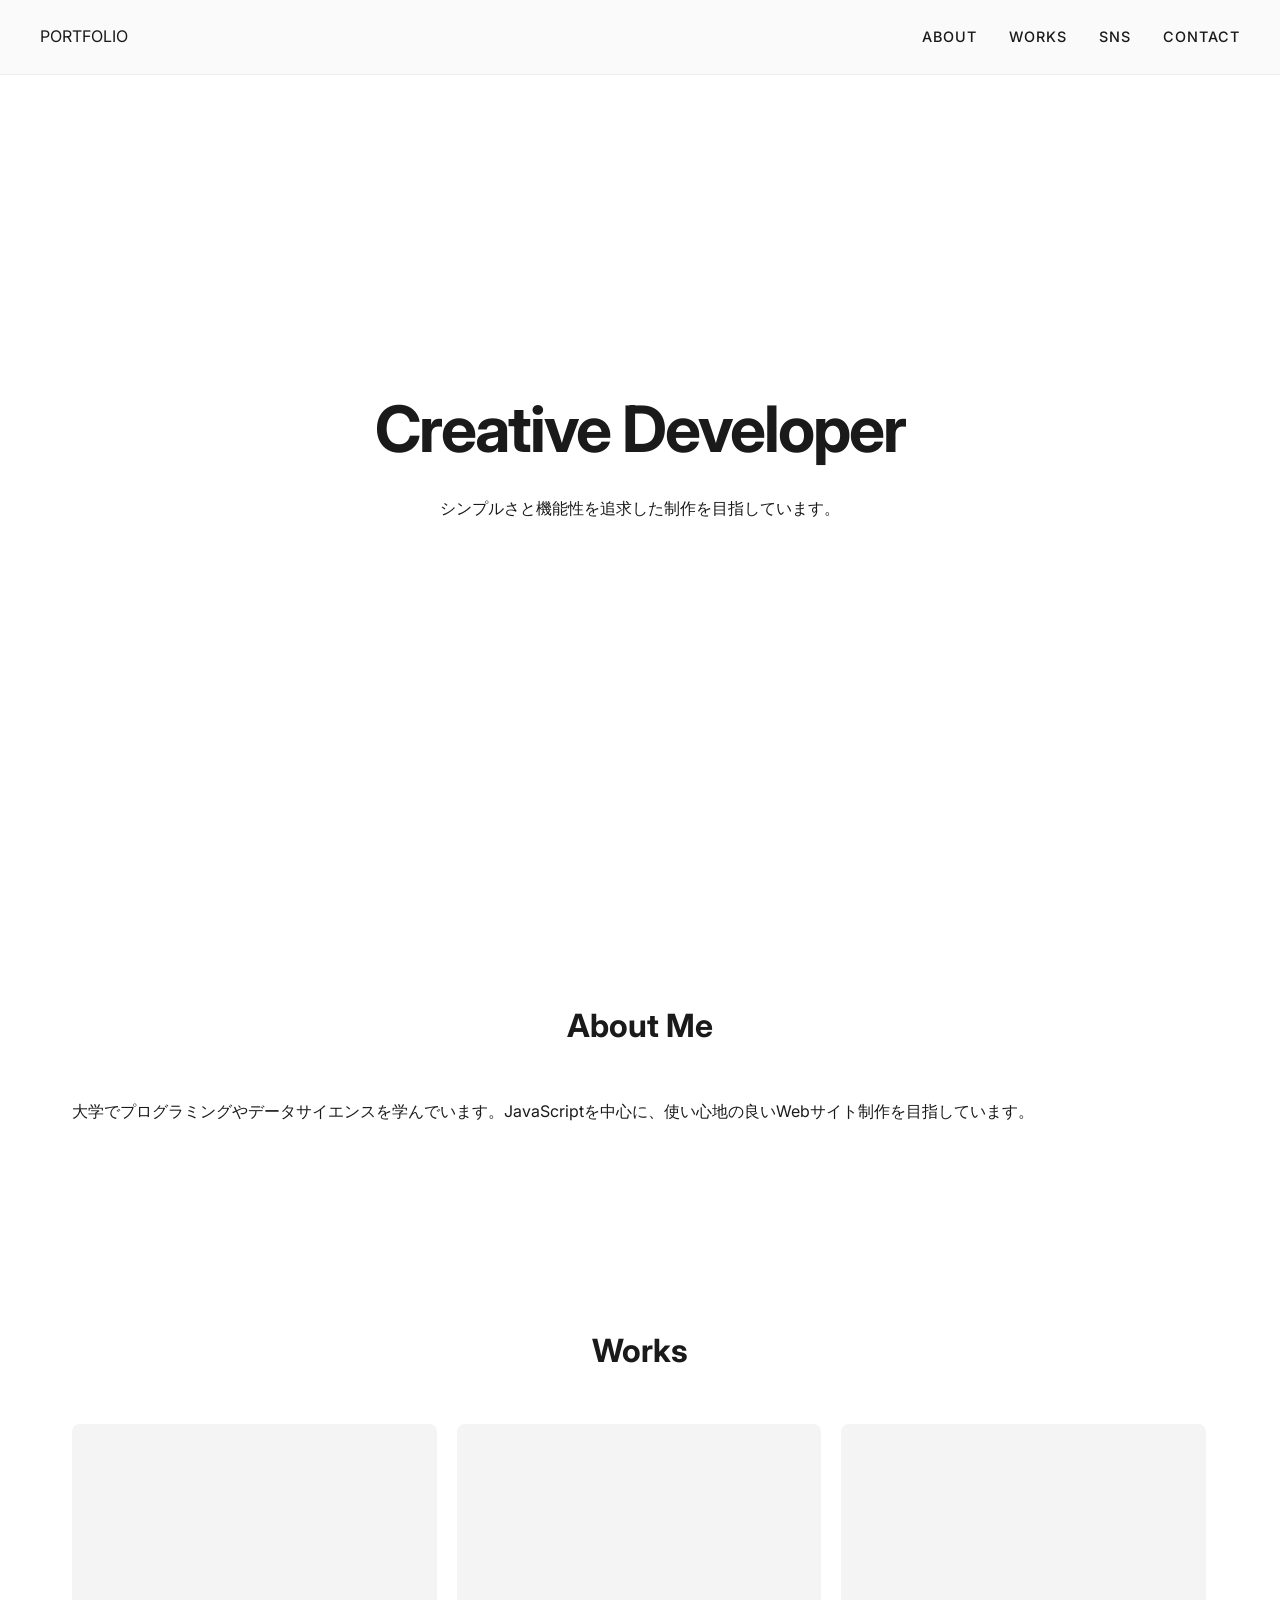
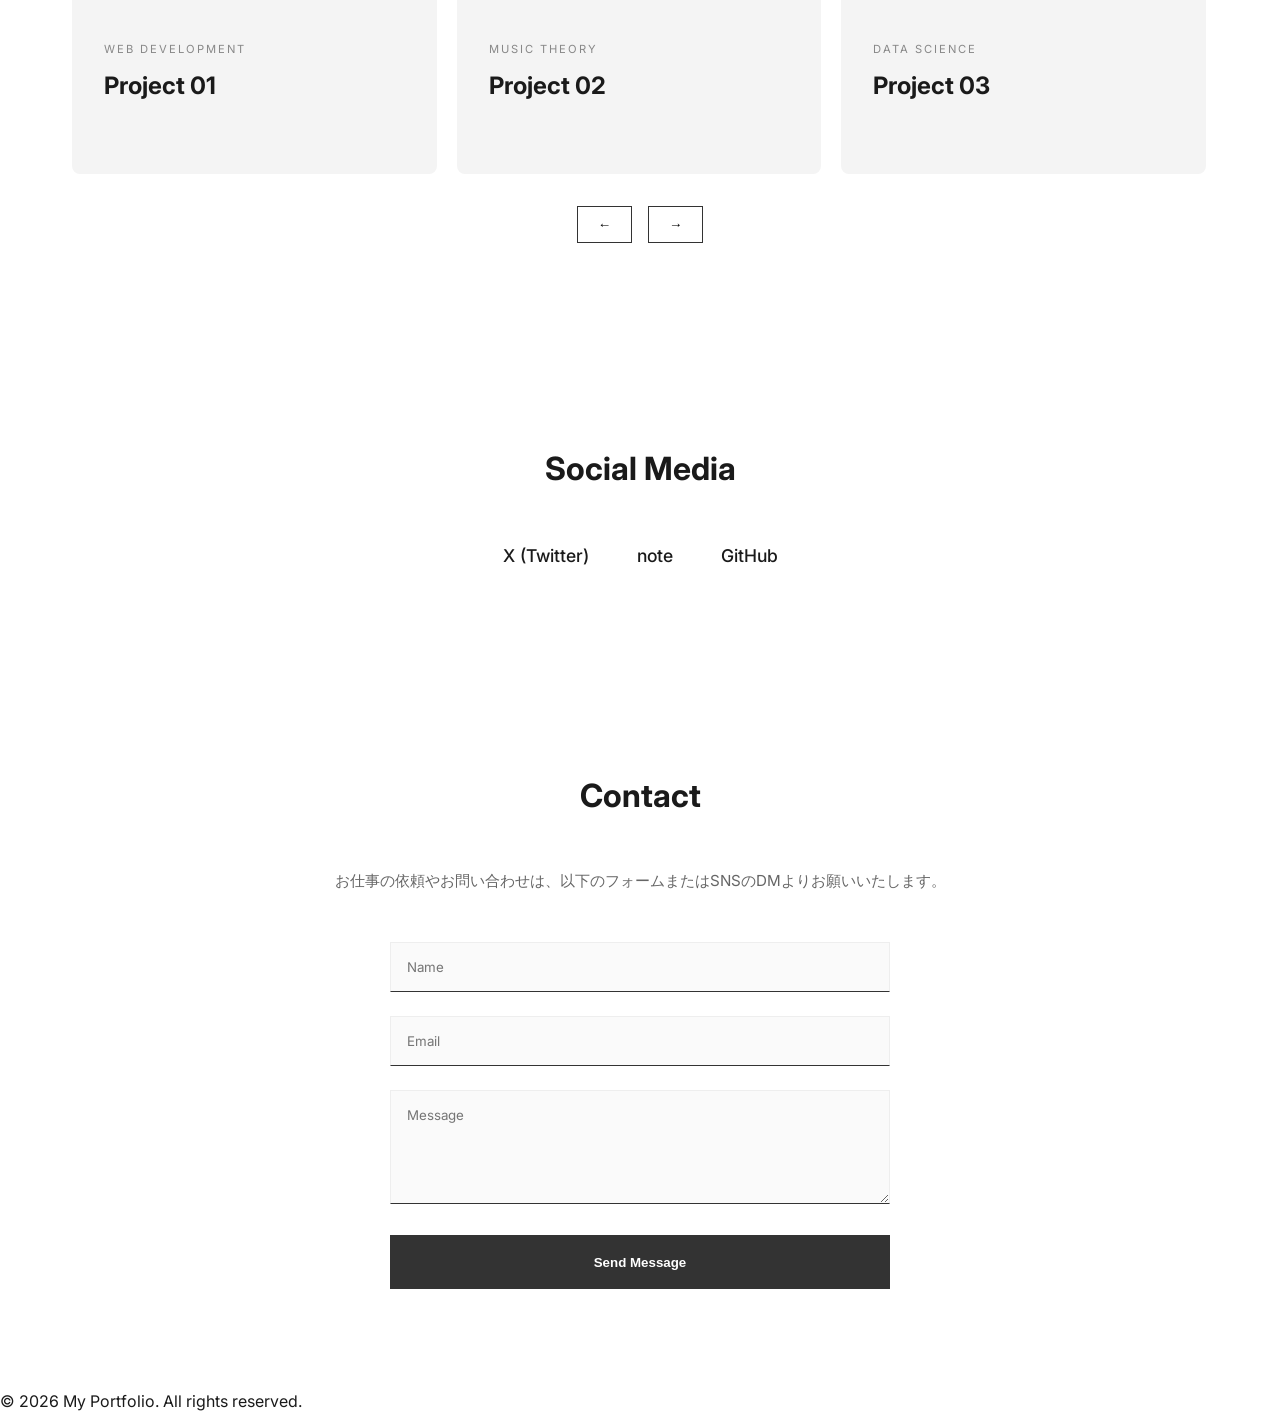
==== index.html @ 4898f510 "ポートフォリオ風のWebページ" ====
<!DOCTYPE html>
<html lang="ja">

<head>
  <meta charset="UTF-8">
  <meta name="viewport" content="width=device-width, initial-scale=1.0">
  <title>My Portfolio | Minimal & Modern</title>
  <link rel="stylesheet" href="style.css">
  <link href="https://fonts.googleapis.com/css2?family=Inter:wght@300;500;700&display=swap" rel="stylesheet">
</head>

<body>

  <header>
    <nav>
      <div class="logo">PORTFOLIO</div>
      <ul>
        <li><a href="#about">About</a></li>
        <li><a href="#works">Works</a></li>
        <li><a href="#sns">SNS</a></li>
        <li><a href="#contact">Contact</a></li>
      </ul>
    </nav>
  </header>

  <main>
    <section class="hero fade-in">
      <h1>Creative Developer</h1>
      <p>シンプルさと機能性を追求した制作を目指しています。</p>
    </section>

    <section id="about" class="about fade-in">
      <h2>About Me</h2>
      <div class="about-content">
        <p>大学でプログラミングやデータサイエンスを学んでいます。JavaScriptを中心に、使い心地の良いWebサイト制作を目指しています。</p>
      </div>
    </section>

    <section id="works" class="works fade-in">
    <h2>Works</h2>
    <div class="carousel-container">
        <div class="carousel-track">
            <a href="https://example.com/project01" class="work-card">
                <div class="work-content">
                    <span class="work-category">Web Development</span>
                    <h3 class="work-title">Project 01</h3>
                    <p class="work-view">View Project →</p>
                </div>
            </a>
            
            <a href="https://example.com/project02" class="work-card">
                <div class="work-content">
                    <span class="work-category">Music Theory</span>
                    <h3 class="work-title">Project 02</h3>
                    <p class="work-view">View Project →</p>
                </div>
            </a>

            <a href="https://example.com/project03" class="work-card">
                <div class="work-content">
                    <span class="work-category">Data Science</span>
                    <h3 class="work-title">Project 03</h3>
                    <p class="work-view">View Project →</p>
                </div>
            </a>

            <a href="https://example.com/project04" class="work-card">
                <div class="work-content">
                    <span class="work-category">App Design</span>
                    <h3 class="work-title">Project 04</h3>
                    <p class="work-view">View Project →</p>
                </div>
            </a>
        </div>
        <div class="carousel-buttons">
            <button id="prevBtn">←</button>
            <button id="nextBtn">→</button>
        </div>
    </div>
</section>

    <section id="sns" class="sns fade-in">
    <h2>Social Media</h2>
    <ul class="sns-list">
        <li><a href="https://x.com/kuroma78459508" target="_blank" rel="noopener noreferrer">X (Twitter)</a></li>
        <li><a href="https://note.com/light_racoon7523" target="_blank" rel="noopener noreferrer">note</a></li>
        <li><a href="https://github.com/chanbe-develop" target="_blank" rel="noopener noreferrer">GitHub</a></li>
    </ul>
</section>

<section id="contact" class="contact fade-in">
    <h2>Contact</h2>
    <p class="contact-text">お仕事の依頼やお問い合わせは、以下のフォームまたはSNSのDMよりお願いいたします。</p>

    <form id="contact-form">
        <div class="form-item">
            <input type="text" placeholder="Name" required>
        </div>
        <div class="form-item">
            <input type="email" placeholder="Email" required>
        </div>
        <div class="form-item">
            <textarea placeholder="Message" rows="5" required></textarea>
        </div>
        <button type="submit" class="submit-btn">Send Message</button>
    </form>
</section>
  </main>

  <footer>
    <p>&copy; 2026 My Portfolio. All rights reserved.</p>
  </footer>

  <script src="script.js"></script>
</body>

</html>
---- style.css ----
:root {
    --bg-color: #ffffff;
    --text-color: #1a1a1a;
    --accent-color: #333333;
    --gray-light: #f4f4f4;
    --transition: all 0.4s cubic-bezier(0.25, 0.46, 0.45, 0.94);
}

* {
    margin: 0;
    padding: 0;
    box-sizing: border-box;
}

body {
    font-family: 'Inter', sans-serif;
    background-color: var(--bg-color);
    color: var(--text-color);
    line-height: 1.6;
    overflow-x: hidden;
}

/* Header */
header {
    position: fixed;
    top: 0;
    width: 100%;
    padding: 1.5rem 2rem; /* 少しスリムに調整 */

    /* 背景色：グレーの不透明度を 0.7 程度に下げて透明感を出す */
    background: rgba(245, 245, 245, 0.5);

    /* 背後のコンテンツをぼかす（これが透明感を綺麗に見せるコツです） */
    backdrop-filter: blur(12px); 
    -webkit-backdrop-filter: blur(12px); /* Safari対応 */

    /* 境界線をさらに細く、馴染む色に */
    border-bottom: 1px solid rgba(0, 0, 0, 0.05);

    z-index: 1000;
}

nav {
    display: flex;
    justify-content: space-between;
    align-items: center;
    max-width: 1200px;
    margin: 0 auto;
}

nav ul {
    display: flex;
    list-style: none;
    gap: 2rem;
}

nav a {
    text-decoration: none;
    color: var(--text-color);
    font-weight: 500;
    font-size: 0.9rem;
    text-transform: uppercase;
    letter-spacing: 1px;
}

/* Sections General */
section {
    padding: 100px 2rem;
    max-width: 1200px;
    margin: 0 auto;
}

h2 {
    font-size: 2rem;
    margin-bottom: 3rem;
    text-align: center;
}

/* Hero */
.hero {
    height: 100vh;
    display: flex;
    flex-direction: column;
    justify-content: center;
    align-items: center;
    text-align: center;
}

.hero h1 {
    font-size: 4rem;
    margin-bottom: 1rem;
    letter-spacing: -2px;
}

/* Carousel */
.carousel-container {
    position: relative;
    overflow: hidden;
    width: 100%;
}

.carousel-track {
    display: flex;
    transition: transform 0.5s ease-in-out;
    gap: 20px;
}

/* Work Card のアップグレード */
.work-card {
    min-width: calc(33.333% - 14px);
    height: 350px; /* 高さを少し出しました */
    background: var(--gray-light);
    display: flex;
    align-items: flex-end; /* 下側にテキストを配置 */
    padding: 2rem;
    text-decoration: none; /* リンクの下線を消す */
    color: var(--text-color);
    border-radius: 8px;
    overflow: hidden;
    position: relative;
    transition: var(--transition);
}

.work-card:hover {
    transform: translateY(-10px);
    background: #ebeabe; /* ホバー時の色（お好みで変えてください） */
    box-shadow: 0 20px 40px rgba(0,0,0,0.1);
}

.work-content {
    z-index: 2;
}

.work-category {
    font-size: 0.7rem;
    text-transform: uppercase;
    letter-spacing: 2px;
    color: #888;
    display: block;
    margin-bottom: 0.5rem;
}

.work-title {
    font-size: 1.5rem;
    margin-bottom: 1rem;
}

.work-view {
    font-size: 0.8rem;
    font-weight: bold;
    opacity: 0;
    transform: translateX(-10px);
    transition: var(--transition);
}

.work-card:hover .work-view {
    opacity: 1;
    transform: translateX(0);
}

.carousel-buttons {
    display: flex;
    justify-content: center;
    gap: 1rem;
    margin-top: 2rem;
}

.carousel-buttons button {
    padding: 10px 20px;
    border: 1px solid var(--accent-color);
    background: transparent;
    cursor: pointer;
    transition: var(--transition);
}

.carousel-buttons button:hover {
    background: var(--accent-color);
    color: white;
}

/* SNS Section - Simple Link Style */
.sns-list {
    list-style: none;
    display: flex;
    justify-content: center;
    gap: 3rem;
    padding: 0;
}

.sns-list li a {
    text-decoration: none;
    color: var(--text-color);
    font-size: 1.1rem;
    font-weight: 500;
    position: relative;
    padding-bottom: 4px;
    transition: var(--transition);
}

.sns-list li a::after {
    content: '';
    position: absolute;
    bottom: 0;
    left: 0;
    width: 0;
    height: 1px;
    background-color: var(--text-color);
    transition: width 0.3s ease;
}

.sns-list li a:hover::after {
    width: 100%;
}

.sns-list li a:hover {
    opacity: 0.6;
}


/* Fade-in Animation */
.fade-in {
    opacity: 0;
    transform: translateY(30px);
    transition: opacity 0.8s ease-out, transform 0.8s ease-out;
}

.fade-in.visible {
    opacity: 1;
    transform: translateY(0);
}

/* Contact セクション全体 */
#contact {
    max-width: 800px; /* セクション自体の幅 */
    margin: 0 auto;
    text-align: center; /* タイトルなどを中央へ */
}

.contact-text {
    text-align: center; /* 明示的に中央揃え */
    margin-bottom: 3rem;
    color: #666;
    font-size: 0.95rem;
}

/* フォーム本体 */
#contact-form {
    max-width: 500px; /* フォームの最大幅を固定 */
    margin: 0 auto;   /* フォーム自体を中央に寄せる */
    display: flex;
    flex-direction: column;
    align-items: center;
}

/* 各入力項目のコンテナ */
.form-item {
    width: 100%; /* 親の500pxいっぱいに広げる */
    margin-bottom: 1.5rem;
}

/* 入力ボックス（Name, Email, Message共通） */
#contact-form input, 
#contact-form textarea {
    width: 100%; /* これで幅が完全に揃います */
    padding: 1rem;
    border: 1px solid #eee; /* 薄い枠線で清潔感を出す */
    border-bottom: 1px solid #333; /* 下線だけ強調してモダンに */
    background: #fafafa;
    outline: none;
    font-family: inherit;
    box-sizing: border-box; /* パディングを含めて幅を計算 */
    transition: var(--transition);
}

/* ホバー・フォーカス時の挙動 */
#contact-form input:focus, 
#contact-form textarea:focus {
    background: #fff;
    border-color: var(--text-color);
}

/* 送信ボタンの幅も合わせる */
.submit-btn {
    width: 100%; 
    padding: 1.2rem;
    background: var(--accent-color);
    color: white;
    border: none;
    font-weight: 600;
    cursor: pointer;
    transition: var(--transition);
}

.submit-btn:hover {
    background: #000;
    letter-spacing: 2px;
}
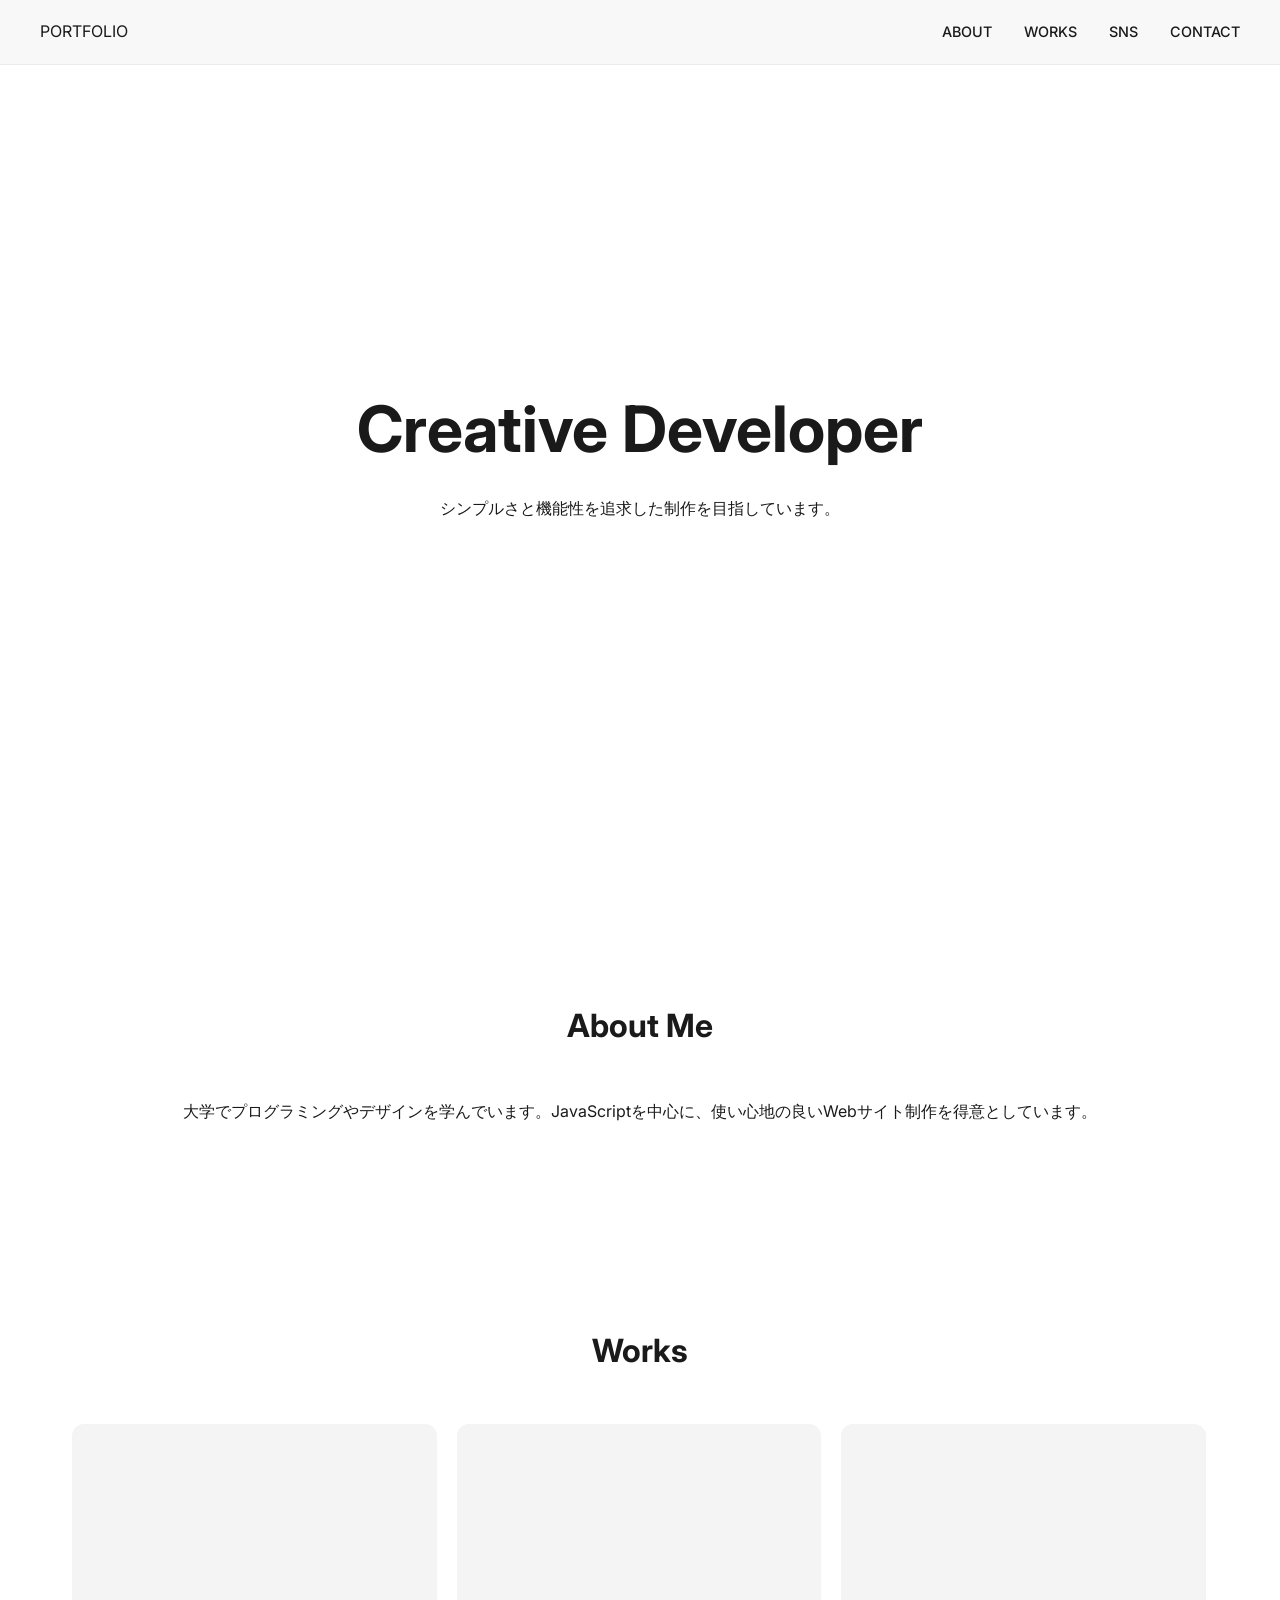
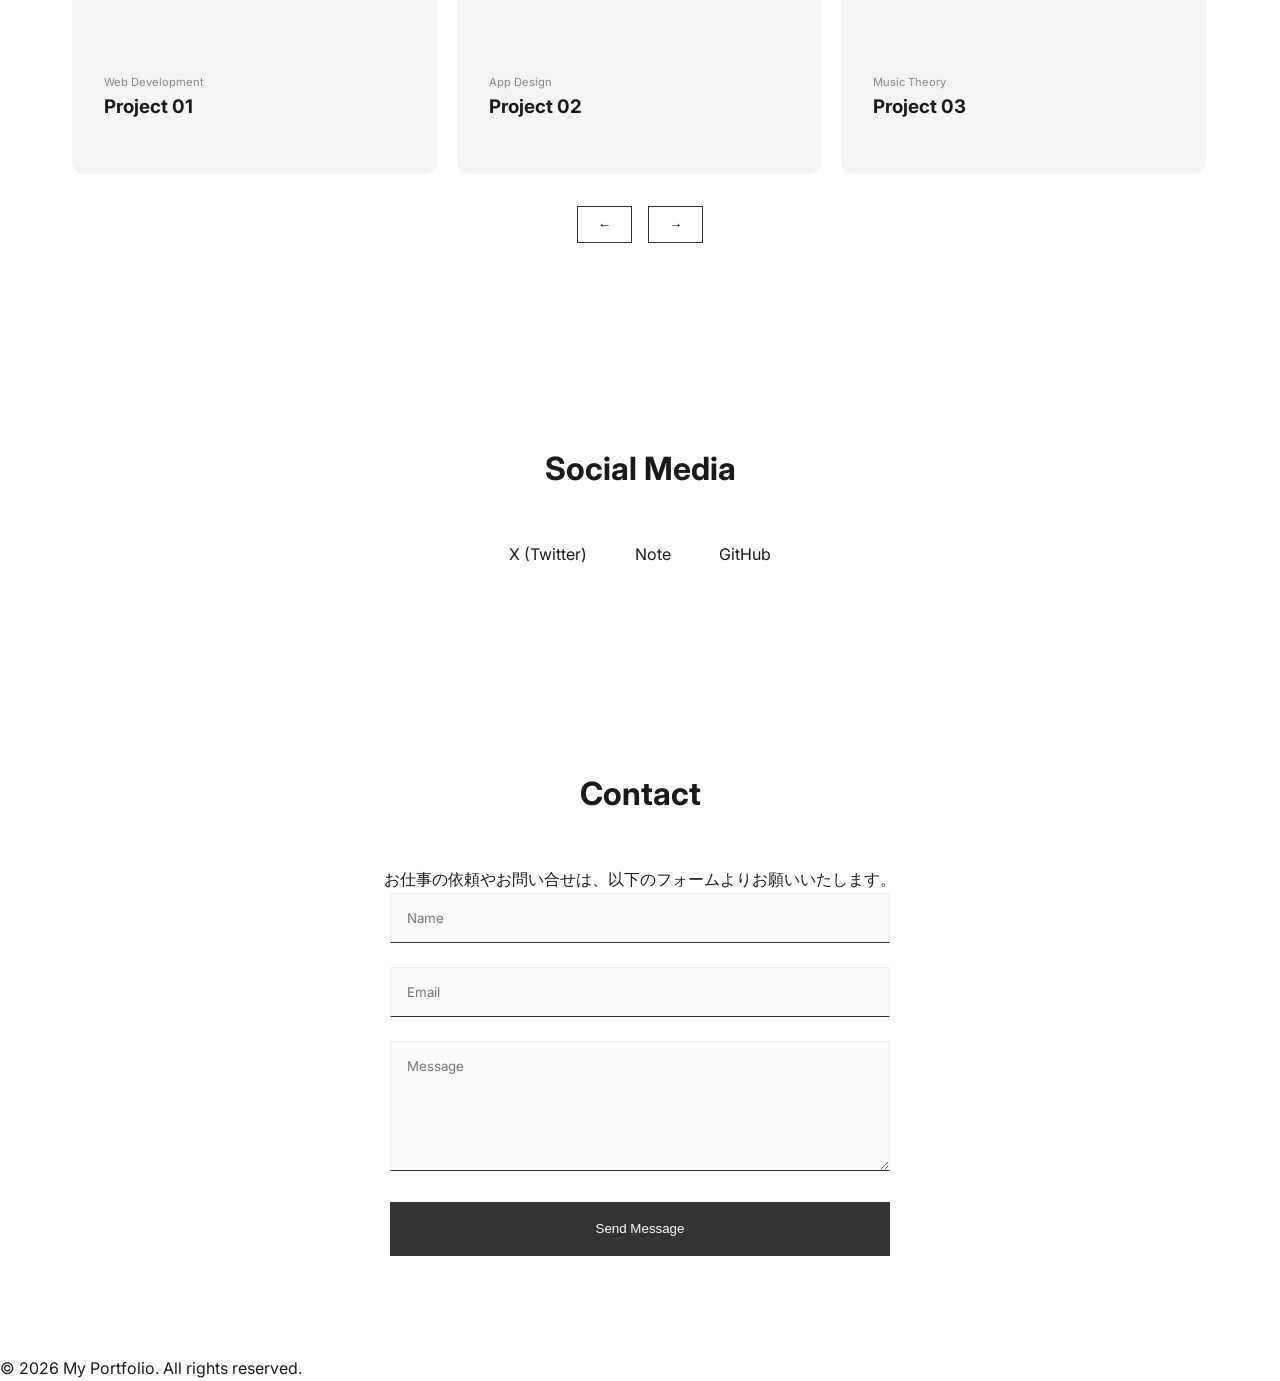
==== commit 71ecadc9: "Add files via upload" ====
--- a/index.html
+++ b/index.html
@@ -1,117 +1,110 @@
 <!DOCTYPE html>
 <html lang="ja">
-
 <head>
-  <meta charset="UTF-8">
-  <meta name="viewport" content="width=device-width, initial-scale=1.0">
-  <title>My Portfolio | Minimal & Modern</title>
-  <link rel="stylesheet" href="style.css">
-  <link href="https://fonts.googleapis.com/css2?family=Inter:wght@300;500;700&display=swap" rel="stylesheet">
+    <meta charset="UTF-8">
+    <meta name="viewport" content="width=device-width, initial-scale=1.0">
+    <title>My Portfolio | Minimal & Modern</title>
+    <link rel="stylesheet" href="style.css">
+    <link href="https://fonts.googleapis.com/css2?family=Inter:wght@300;500;700&display=swap" rel="stylesheet">
 </head>
-
 <body>
 
-  <header>
-    <nav>
-      <div class="logo">PORTFOLIO</div>
-      <ul>
-        <li><a href="#about">About</a></li>
-        <li><a href="#works">Works</a></li>
-        <li><a href="#sns">SNS</a></li>
-        <li><a href="#contact">Contact</a></li>
-      </ul>
-    </nav>
-  </header>
+    <header>
+        <nav>
+            <div class="logo">PORTFOLIO</div>
+            <ul>
+                <li><a href="#about">About</a></li>
+                <li><a href="#works">Works</a></li>
+                <li><a href="#sns">SNS</a></li>
+                <li><a href="#contact">Contact</a></li>
+            </ul>
+        </nav>
+    </header>
 
-  <main>
-    <section class="hero fade-in">
-      <h1>Creative Developer</h1>
-      <p>シンプルさと機能性を追求した制作を目指しています。</p>
-    </section>
+    <main>
+        <section class="hero fade-in">
+            <h1>Creative Developer</h1>
+            <p>シンプルさと機能性を追求した制作を目指しています。</p>
+        </section>
 
-    <section id="about" class="about fade-in">
-      <h2>About Me</h2>
-      <div class="about-content">
-        <p>大学でプログラミングやデータサイエンスを学んでいます。JavaScriptを中心に、使い心地の良いWebサイト制作を目指しています。</p>
-      </div>
-    </section>
+        <section id="about" class="about fade-in">
+            <h2>About Me</h2>
+            <div class="about-content">
+                <p>大学でプログラミングやデザインを学んでいます。JavaScriptを中心に、使い心地の良いWebサイト制作を得意としています。</p>
+            </div>
+        </section>
 
-    <section id="works" class="works fade-in">
-    <h2>Works</h2>
-    <div class="carousel-container">
-        <div class="carousel-track">
-            <a href="https://example.com/project01" class="work-card">
-                <div class="work-content">
-                    <span class="work-category">Web Development</span>
-                    <h3 class="work-title">Project 01</h3>
-                    <p class="work-view">View Project →</p>
+        <section id="works" class="works fade-in">
+            <h2>Works</h2>
+            <div class="carousel-container">
+                <div class="carousel-track">
+                    <a href="#" class="work-card">
+                        <div class="work-content">
+                            <span class="work-category">Web Development</span>
+                            <h3 class="work-title">Project 01</h3>
+                            <p class="work-view">View Project →</p>
+                        </div>
+                    </a>
+                    <a href="#" class="work-card">
+                        <div class="work-content">
+                            <span class="work-category">App Design</span>
+                            <h3 class="work-title">Project 02</h3>
+                            <p class="work-view">View Project →</p>
+                        </div>
+                    </a>
+                    <a href="#" class="work-card">
+                        <div class="work-content">
+                            <span class="work-category">Music Theory</span>
+                            <h3 class="work-title">Project 03</h3>
+                            <p class="work-view">View Project →</p>
+                        </div>
+                    </a>
+                    <a href="#" class="work-card">
+                        <div class="work-content">
+                            <span class="work-category">Data Science</span>
+                            <h3 class="work-title">Project 04</h3>
+                            <p class="work-view">View Project →</p>
+                        </div>
+                    </a>
                 </div>
-            </a>
-            
-            <a href="https://example.com/project02" class="work-card">
-                <div class="work-content">
-                    <span class="work-category">Music Theory</span>
-                    <h3 class="work-title">Project 02</h3>
-                    <p class="work-view">View Project →</p>
+                <div class="carousel-buttons">
+                    <button id="prevBtn">←</button>
+                    <button id="nextBtn">→</button>
                 </div>
-            </a>
+            </div>
+        </section>
 
-            <a href="https://example.com/project03" class="work-card">
-                <div class="work-content">
-                    <span class="work-category">Data Science</span>
-                    <h3 class="work-title">Project 03</h3>
-                    <p class="work-view">View Project →</p>
+        <section id="sns" class="sns fade-in">
+            <h2>Social Media</h2>
+            <ul class="sns-list">
+                <li><a href="https://x.com/your_id" target="_blank" rel="noopener noreferrer">X (Twitter)</a></li>
+                <li><a href="https://note.com/your_id" target="_blank" rel="noopener noreferrer">Note</a></li>
+                <li><a href="https://github.com/your_id" target="_blank" rel="noopener noreferrer">GitHub</a></li>
+            </ul>
+        </section>
+
+        <section id="contact" class="contact fade-in">
+            <h2>Contact</h2>
+            <p class="contact-text">お仕事の依頼やお問い合せは、以下のフォームよりお願いいたします。</p>
+            <form id="contact-form">
+                <div class="form-item">
+                    <input type="text" placeholder="Name" required>
                 </div>
-            </a>
+                <div class="form-item">
+                    <input type="email" placeholder="Email" required>
+                </div>
+                <div class="form-item">
+                    <textarea placeholder="Message" rows="6" required></textarea>
+                </div>
+                <button type="submit" class="submit-btn">Send Message</button>
+            </form>
+        </section>
+    </main>
 
-            <a href="https://example.com/project04" class="work-card">
-                <div class="work-content">
-                    <span class="work-category">App Design</span>
-                    <h3 class="work-title">Project 04</h3>
-                    <p class="work-view">View Project →</p>
-                </div>
-            </a>
-        </div>
-        <div class="carousel-buttons">
-            <button id="prevBtn">←</button>
-            <button id="nextBtn">→</button>
-        </div>
-    </div>
-</section>
+    <footer>
+        <p>&copy; 2026 My Portfolio. All rights reserved.</p>
+    </footer>
 
-    <section id="sns" class="sns fade-in">
-    <h2>Social Media</h2>
-    <ul class="sns-list">
-        <li><a href="https://x.com/kuroma78459508" target="_blank" rel="noopener noreferrer">X (Twitter)</a></li>
-        <li><a href="https://note.com/light_racoon7523" target="_blank" rel="noopener noreferrer">note</a></li>
-        <li><a href="https://github.com/chanbe-develop" target="_blank" rel="noopener noreferrer">GitHub</a></li>
-    </ul>
-</section>
-
-<section id="contact" class="contact fade-in">
-    <h2>Contact</h2>
-    <p class="contact-text">お仕事の依頼やお問い合わせは、以下のフォームまたはSNSのDMよりお願いいたします。</p>
-
-    <form id="contact-form">
-        <div class="form-item">
-            <input type="text" placeholder="Name" required>
-        </div>
-        <div class="form-item">
-            <input type="email" placeholder="Email" required>
-        </div>
-        <div class="form-item">
-            <textarea placeholder="Message" rows="5" required></textarea>
-        </div>
-        <button type="submit" class="submit-btn">Send Message</button>
-    </form>
-</section>
-  </main>
-
-  <footer>
-    <p>&copy; 2026 My Portfolio. All rights reserved.</p>
-  </footer>
-
-  <script src="script.js"></script>
+    <script src="script.js"></script>
 </body>
-
 </html>
--- a/style.css
+++ b/style.css
@@ -9,7 +9,7 @@
 * {
     margin: 0;
     padding: 0;
-    box-sizing: border-box;
+    box-sizing: border-box; /* 全ての要素で幅の計算を正しくする */
 }
 
 body {
@@ -25,18 +25,11 @@
     position: fixed;
     top: 0;
     width: 100%;
-    padding: 1.5rem 2rem; /* 少しスリムに調整 */
-
-    /* 背景色：グレーの不透明度を 0.7 程度に下げて透明感を出す */
-    background: rgba(245, 245, 245, 0.5);
-
-    /* 背後のコンテンツをぼかす（これが透明感を綺麗に見せるコツです） */
-    backdrop-filter: blur(12px); 
-    -webkit-backdrop-filter: blur(12px); /* Safari対応 */
-
-    /* 境界線をさらに細く、馴染む色に */
+    padding: 1.2rem 2rem;
+    background: rgba(245, 245, 245, 0.7);
+    backdrop-filter: blur(12px);
+    -webkit-backdrop-filter: blur(12px);
     border-bottom: 1px solid rgba(0, 0, 0, 0.05);
-
     z-index: 1000;
 }
 
@@ -60,164 +53,21 @@
     font-weight: 500;
     font-size: 0.9rem;
     text-transform: uppercase;
-    letter-spacing: 1px;
 }
 
-/* Sections General */
+/* Sections */
 section {
     padding: 100px 2rem;
     max-width: 1200px;
     margin: 0 auto;
+    text-align: center;
 }
 
 h2 {
     font-size: 2rem;
     margin-bottom: 3rem;
-    text-align: center;
 }
 
-/* Hero */
-.hero {
-    height: 100vh;
-    display: flex;
-    flex-direction: column;
-    justify-content: center;
-    align-items: center;
-    text-align: center;
-}
-
-.hero h1 {
-    font-size: 4rem;
-    margin-bottom: 1rem;
-    letter-spacing: -2px;
-}
-
-/* Carousel */
-.carousel-container {
-    position: relative;
-    overflow: hidden;
-    width: 100%;
-}
-
-.carousel-track {
-    display: flex;
-    transition: transform 0.5s ease-in-out;
-    gap: 20px;
-}
-
-/* Work Card のアップグレード */
-.work-card {
-    min-width: calc(33.333% - 14px);
-    height: 350px; /* 高さを少し出しました */
-    background: var(--gray-light);
-    display: flex;
-    align-items: flex-end; /* 下側にテキストを配置 */
-    padding: 2rem;
-    text-decoration: none; /* リンクの下線を消す */
-    color: var(--text-color);
-    border-radius: 8px;
-    overflow: hidden;
-    position: relative;
-    transition: var(--transition);
-}
-
-.work-card:hover {
-    transform: translateY(-10px);
-    background: #ebeabe; /* ホバー時の色（お好みで変えてください） */
-    box-shadow: 0 20px 40px rgba(0,0,0,0.1);
-}
-
-.work-content {
-    z-index: 2;
-}
-
-.work-category {
-    font-size: 0.7rem;
-    text-transform: uppercase;
-    letter-spacing: 2px;
-    color: #888;
-    display: block;
-    margin-bottom: 0.5rem;
-}
-
-.work-title {
-    font-size: 1.5rem;
-    margin-bottom: 1rem;
-}
-
-.work-view {
-    font-size: 0.8rem;
-    font-weight: bold;
-    opacity: 0;
-    transform: translateX(-10px);
-    transition: var(--transition);
-}
-
-.work-card:hover .work-view {
-    opacity: 1;
-    transform: translateX(0);
-}
-
-.carousel-buttons {
-    display: flex;
-    justify-content: center;
-    gap: 1rem;
-    margin-top: 2rem;
-}
-
-.carousel-buttons button {
-    padding: 10px 20px;
-    border: 1px solid var(--accent-color);
-    background: transparent;
-    cursor: pointer;
-    transition: var(--transition);
-}
-
-.carousel-buttons button:hover {
-    background: var(--accent-color);
-    color: white;
-}
-
-/* SNS Section - Simple Link Style */
-.sns-list {
-    list-style: none;
-    display: flex;
-    justify-content: center;
-    gap: 3rem;
-    padding: 0;
-}
-
-.sns-list li a {
-    text-decoration: none;
-    color: var(--text-color);
-    font-size: 1.1rem;
-    font-weight: 500;
-    position: relative;
-    padding-bottom: 4px;
-    transition: var(--transition);
-}
-
-.sns-list li a::after {
-    content: '';
-    position: absolute;
-    bottom: 0;
-    left: 0;
-    width: 0;
-    height: 1px;
-    background-color: var(--text-color);
-    transition: width 0.3s ease;
-}
-
-.sns-list li a:hover::after {
-    width: 100%;
-}
-
-.sns-list li a:hover {
-    opacity: 0.6;
-}
-
-
-/* Fade-in Animation */
 .fade-in {
     opacity: 0;
     transform: translateY(30px);
@@ -229,69 +79,81 @@
     transform: translateY(0);
 }
 
-/* Contact セクション全体 */
-#contact {
-    max-width: 800px; /* セクション自体の幅 */
-    margin: 0 auto;
-    text-align: center; /* タイトルなどを中央へ */
-}
-
-.contact-text {
-    text-align: center; /* 明示的に中央揃え */
-    margin-bottom: 3rem;
-    color: #666;
-    font-size: 0.95rem;
-}
-
-/* フォーム本体 */
-#contact-form {
-    max-width: 500px; /* フォームの最大幅を固定 */
-    margin: 0 auto;   /* フォーム自体を中央に寄せる */
+/* Hero */
+.hero {
+    height: 100vh;
     display: flex;
     flex-direction: column;
+    justify-content: center;
     align-items: center;
 }
 
-/* 各入力項目のコンテナ */
-.form-item {
-    width: 100%; /* 親の500pxいっぱいに広げる */
-    margin-bottom: 1.5rem;
+.hero h1 { font-size: 4rem; margin-bottom: 1rem; }
+
+/* Works (Carousel) */
+.carousel-container {
+    position: relative;
+    overflow: hidden;
+    width: 100%;
+    cursor: grab;
 }
 
-/* 入力ボックス（Name, Email, Message共通） */
-#contact-form input, 
-#contact-form textarea {
-    width: 100%; /* これで幅が完全に揃います */
-    padding: 1rem;
-    border: 1px solid #eee; /* 薄い枠線で清潔感を出す */
-    border-bottom: 1px solid #333; /* 下線だけ強調してモダンに */
-    background: #fafafa;
-    outline: none;
-    font-family: inherit;
-    box-sizing: border-box; /* パディングを含めて幅を計算 */
-    transition: var(--transition);
+.carousel-container:active { cursor: grabbing; }
+
+.carousel-track {
+    display: flex;
+    gap: 20px;
+    will-change: transform;
 }
 
-/* ホバー・フォーカス時の挙動 */
-#contact-form input:focus, 
-#contact-form textarea:focus {
-    background: #fff;
-    border-color: var(--text-color);
+.work-card {
+    min-width: calc(33.333% - 14px);
+    height: 350px;
+    background: var(--gray-light);
+    display: flex;
+    align-items: flex-end;
+    padding: 2rem;
+    text-decoration: none;
+    color: var(--text-color);
+    border-radius: 12px;
+    transition: var(--transition);
+    user-select: none;
+    -webkit-user-drag: none;
 }
 
-/* 送信ボタンの幅も合わせる */
-.submit-btn {
-    width: 100%; 
-    padding: 1.2rem;
-    background: var(--accent-color);
-    color: white;
-    border: none;
-    font-weight: 600;
-    cursor: pointer;
-    transition: var(--transition);
+.work-card:hover {
+    transform: translateY(-10px);
+    background: #fff;
+    box-shadow: 0 20px 40px rgba(0,0,0,0.08);
 }
 
-.submit-btn:hover {
-    background: #000;
-    letter-spacing: 2px;
+.work-content { text-align: left; }
+.work-category { font-size: 0.7rem; color: #888; display: block; }
+.work-view { font-size: 0.8rem; font-weight: bold; opacity: 0; transition: 0.3s; }
+.work-card:hover .work-view { opacity: 1; }
+
+.carousel-buttons { margin-top: 2rem; display: flex; justify-content: center; gap: 1rem; }
+.carousel-buttons button { padding: 10px 20px; border: 1px solid #333; background: none; cursor: pointer; }
+
+/* SNS */
+.sns-list { list-style: none; display: flex; justify-content: center; gap: 3rem; }
+.sns-list li a { text-decoration: none; color: var(--text-color); position: relative; padding-bottom: 4px; }
+.sns-list li a::after { content: ''; position: absolute; bottom: 0; left: 0; width: 0; height: 1px; background: #000; transition: 0.3s; }
+.sns-list li a:hover::after { width: 100%; }
+
+/* Contact */
+#contact-form { max-width: 500px; margin: 0 auto; display: flex; flex-direction: column; width: 100%; }
+.form-item { width: 100%; margin-bottom: 1.5rem; }
+#contact-form input, #contact-form textarea {
+    width: 100%; padding: 1rem; border: 1px solid #eee; border-bottom: 1px solid #333;
+    background: #fafafa; outline: none; font-family: inherit; box-sizing: border-box; transition: 0.3s;
+}
+.submit-btn { width: 100%; padding: 1.2rem; background: #333; color: white; border: none; cursor: pointer; }
+.submit-btn:hover { background: #000; letter-spacing: 2px; }
+
+/* Responsive */
+@media (max-width: 768px) {
+    .hero h1 { font-size: 2.5rem; }
+    .work-card { min-width: 100%; }
+    .sns-list { flex-direction: column; gap: 1.5rem; }
 }
